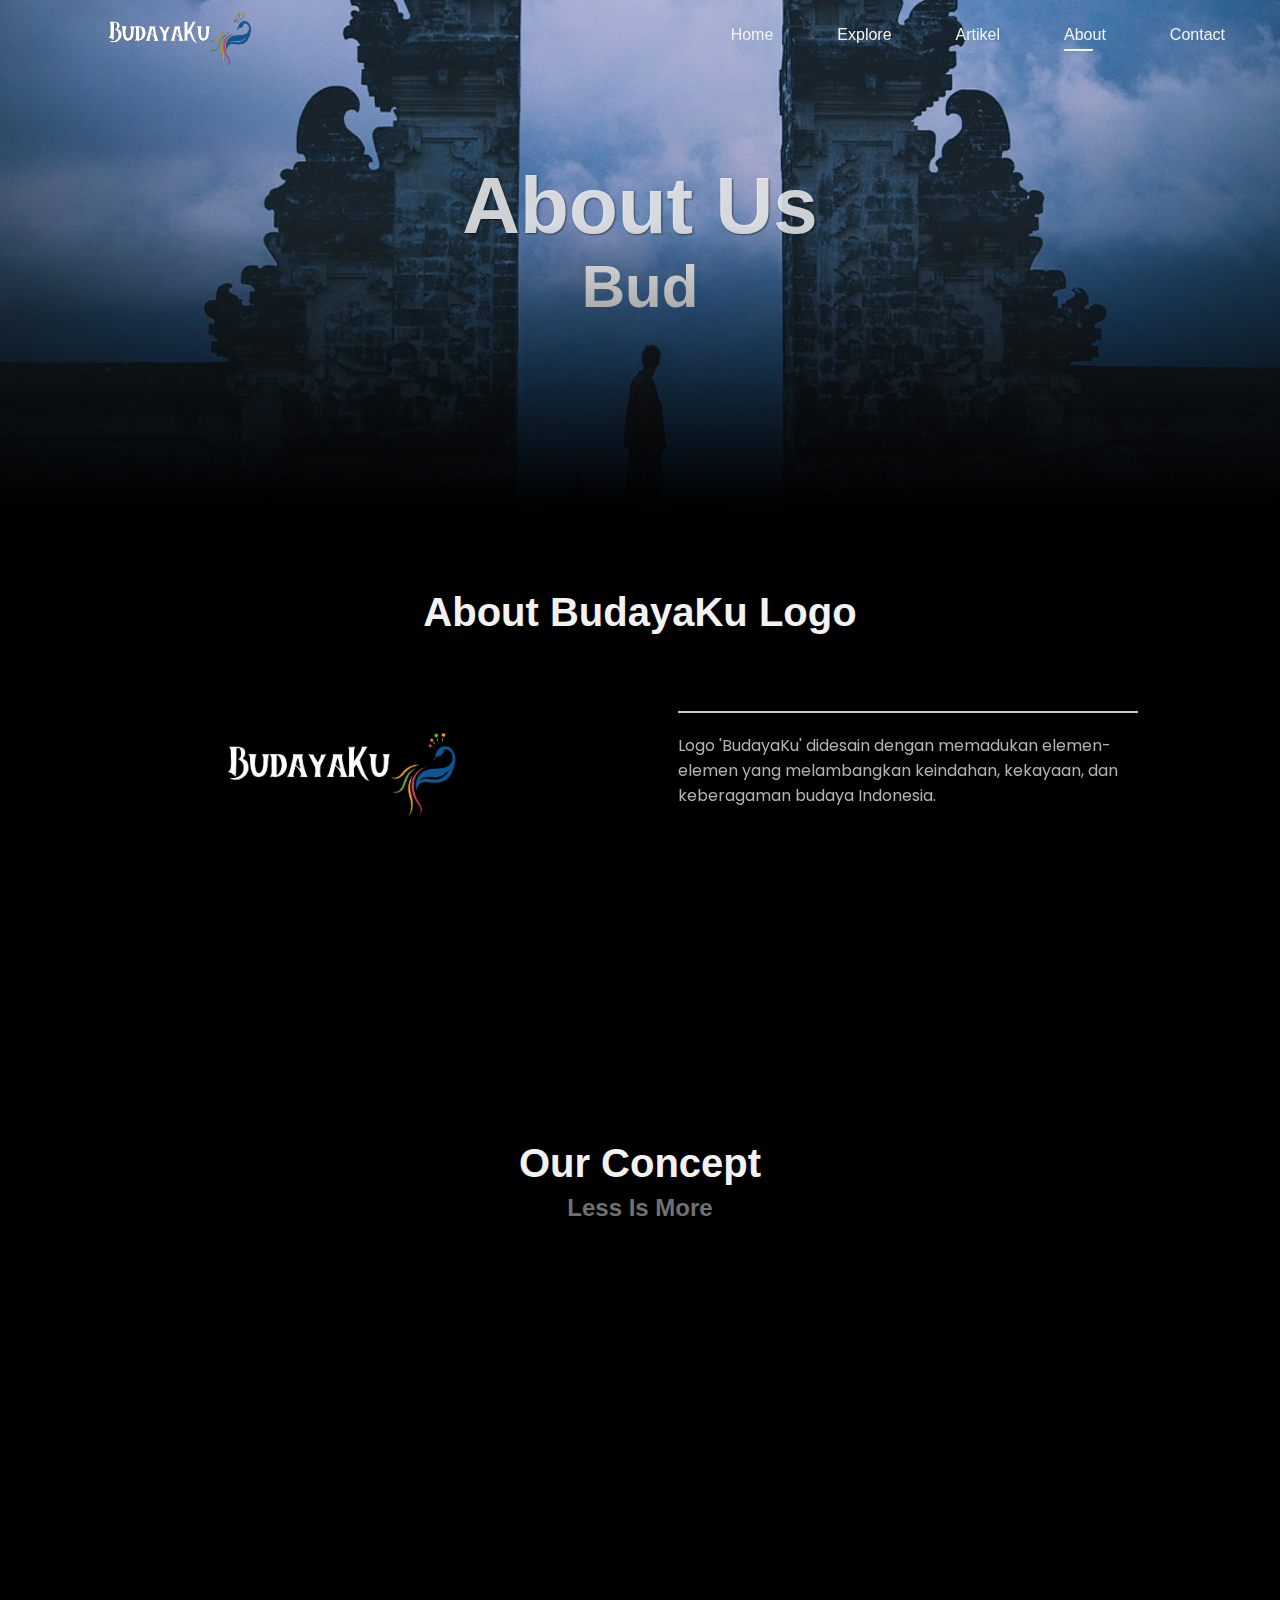
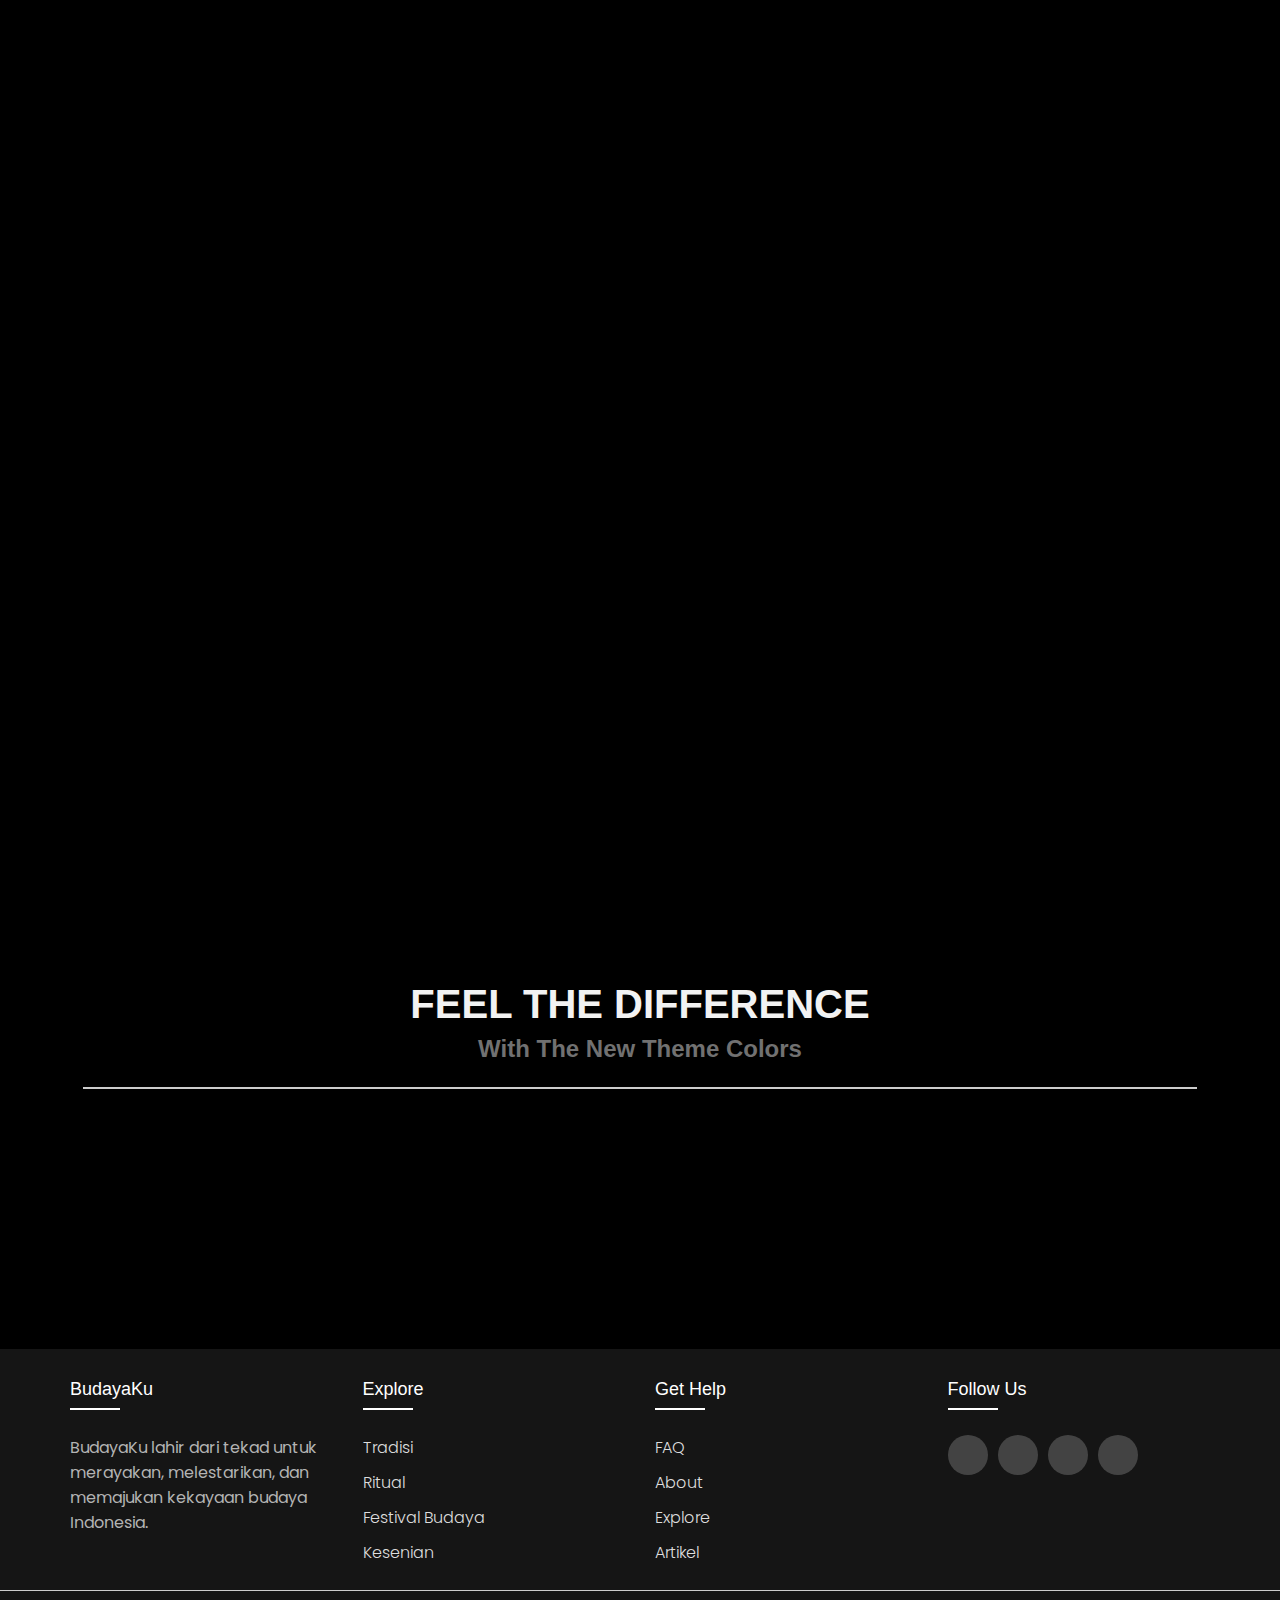
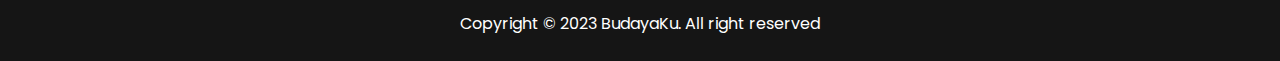
==== about.html @ 0c54a9c9 "push project" ====
<!DOCTYPE html>
<html lang="en" id="home">
  <head>
    <meta charset="utf-8">
    <meta http-equiv="X-UA-Compatible" content="IE=edge">
    <meta name="viewport" content="width=device-width, initial-scale=1">
    <title>About Us</title>

    <link rel="shortcut icon" href="assets/img/logo.png" type="image/x-icon">
    <link rel="stylesheet" href="https://unpkg.com/aos@next/dist/aos.css" />
    <link href="https://cdn.jsdelivr.net/npm/remixicon@3.2.0/fonts/remixicon.css" rel="stylesheet">
    <link rel="stylesheet" href="assets/css/styles.css">
    

  </head>
  <style>

  </style>
  <body>

    <header class="header" id="header">
        <nav class="nav container">
           <a href="#" class="nav_logo">
              <img src="assets/img/logo-2.png" alt="" width="50%">
           </a>
           <div class="nav_menu" id="nav-menu">
              <ul class="nav_list">
                 <li class="nav_item">
                    <a href="index.html" class="nav_link">Home</a>
                 </li>
                 <li class="nav_item">
                    <a href="#explore" class="nav_link">Explore</a>
                 </li>
                 <li class="nav_item">
                    <a href="#artikel" class="nav_link">Artikel</a>
                 </li>
                 <li class="nav_item">
                    <a href="about.html" class="nav_link active-link">About</a>
                 </li>
                 <li class="nav_item">
                    <a href="#" class="nav_link">Contact</a>
                 </li>
              </ul>
              <!-- Close Button -->
              <div class="nav_close" id="nav-close">
                 <i class="ri-close-line"></i>
              </div>
           </div>
           <!-- Toggle button -->
              <div class="nav_toggle" id="nav-toggle">
                 <i class="ri-menu-fill"></i>
              </div>
            </nav>
        </header>
    
        <div class="jumbotron text-center">
            <div class="title_about">
                <h1>About Us</h1>
                <h2 id="typed-text"></h2>
            </div>
            <div class="jumbo_shadow"></div>
        </div>

        <section class="about section" id="explore">
           <h2 class="section_title mb-10">About BudayaKu Logo</h2>
            <div class="about_container container grid">
               <div class="about_data" data-aos="fade-up" data-aos-duration="1000">
                  <div class="join_image">
                     <img src="assets/img/logo-2.png" alt="" class="join_img">
                  </div>
               </div>
               <div class="about_data" data-aos="fade-up" data-aos-duration="1000">
                  <!-- <h4 class="merak_title">Pesan</h4> -->
                  <hr class="horizontal-about">
                  <p class="about_description">
                     Logo 'BudayaKu' didesain dengan memadukan elemen-elemen yang melambangkan 
                     keindahan, kekayaan, dan keberagaman budaya Indonesia.
                  </p>
               </div>
               
            </div>
            <div class="about_container container grid">
               <article class="popular_card" data-aos="fade-up" data-aos-duration="1000">
                  <div class="about_data">
                     <h4 class="merak_title">Warna Merak</h4>
                     <hr class="horizontal-about">
                     <p class="about_description">
                        Orange berarti semangat dan keberanian. <br>
                        Hijau berarti keberlanjutan dan kehidupan. <br>
                        Kuning berarti keceriaan dan kehangatan. <br>
                        Merah berarti kekuatan dan semangat. <br>
                        Biru berarti kedamaian dan stabilitas.
                     </p>
                  </div>
              </article>
               <div class="about_data ad" data-aos="fade-up" data-aos-duration="1000">
                  <h4 class="merak_title">Merak</h4>
                  <hr class="horizontal-about">
                  <p class="about_description">
                    Merak adalah kekayaan dan kemewahan. 
                    Memilih merak sebagai logo "BudayaKu", menyampaikan pesan bahwa budaya Indonesia 
                    adalah sebuah harta yang bernilai tinggi. Seperti merak, 
                    memiliki keindahan yang begitu berharga dan patut dijaga.
                  </p>
               </div>
            </div>
         </section>

               <section class="about section about_logo" id="explore">
                  <h2 class="section_title">Our Concept</h2>
                  <h4 class="theme_title" style="margin-top: -1rem;">Less Is More</h4>
                  <div class="about_container container grid">
                    <div class="concept-image" data-aos="fade-up" data-aos-duration="1000">
                        <h2 class="section_title">Modern</h2>
                        <hr class="horizontal-about">
                        <img src="assets/img/index-1.png" alt="" class="concept_img">
                        <div class="join_shadow"></div>
                     </div>
                    <div class="concept-image" data-aos="fade-up" data-aos-duration="1000">
                        <h2 class="section_title">Minimalist</h2>
                        <hr class="horizontal-about">
                        <img src="assets/img/index-2.png" alt="" class="concept_img">
                        <div class="join_shadow"></div>
                     </div>
                   </div>
                </section>

                <div class="jumbotron text-center jumbotron-2">
                  <div class="about_shadow"></div>
                </div>

            <section class="about about_color section" id="explore">
               <h2 class="section_title">FEEL THE DIFFERENCE</h2>
               <h4 class="theme_title" style="margin-top: -1rem;">With The New Theme Colors</h4>
               <hr class="horizontal-line" style="margin-bottom: 4rem;">
               <div class="about_container container grid" style="margin-top: -4rem;">
                  <div class="popular_container container grid color_card">
                     <div class="card FFF" data-aos="fade-up" data-aos-duration="1000">
                        <div class="card-content">
                          <h2 style="color: black;">#FFF</h2>
                        </div>
                      </div>
                      <div class="card black" data-aos="fade-up" data-aos-duration="1000">
                        <div class="card-content">
                          <h2>#000</h2>
                        </div>
                      </div>
                      <div class="card greyy" data-aos="fade-up" data-aos-duration="1000">
                        <div class="card-content">
                          <h2>#151515</h2>
                        </div>
                      </div>
                     </div>
                  </div>
               </section>

         <footer class="footer">
            <div class="container row">
               <div class="footer-col">
                  <h4>BudayaKu</h4>
                  <ul>
                     <p>BudayaKu lahir dari tekad untuk merayakan, melestarikan, dan memajukan kekayaan budaya Indonesia.</p>
                  </ul>
               </div>
               <div class="footer-col">
                  <h4>Explore</h4>
                  <ul>
                     <li><a href="#">Tradisi</a></li>
                     <li><a href="#">Ritual</a></li>
                     <li><a href="#">Festival Budaya</a></li>
                     <li><a href="#">Kesenian</a></li>
                  </ul>
               </div>
               <div class="footer-col">
                  <h4>get help</h4>
                  <ul>
                     <li><a href="#">FAQ</a></li>
                     <li><a href="about.html">About</a></li>
                     <li><a href="#">Explore</a></li>
                     <li><a href="#">Artikel</a></li>
                  </ul>
               </div>
               <div class="footer-col">
                  <h4>follow us</h4>
                  <div class="social-links">
                     <a href="#"><i class="ri-facebook-line"></i>
                     <a href="#"><i class="ri-instagram-line"></i>
                     <a href="#"><i class="ri-twitter-line"></i>
                     <a href="#"><i class="ri-youtube-line"></i>
                  </div>
               </div>
            </div>
            <div class="footer-bottom">
               <div class="container">
                  <div class="center" style="color: white;">
                     Copyright &copy; 2023 BudayaKu. All right reserved
                  </div>
               </div>
            </div>
         </footer>

      <script src="assets/js/scrollreveal.min.js"></script>
      <script src="https://unpkg.com/aos@next/dist/aos.js"></script>
      <script src="assets/js/main.js"></script>
      <script src="js/script.js"></script>
      <script>
         AOS.init();
       </script>
      <script>
         const texts = ["BudayaKu", "INDONESIA"];
         let textIndex = 0;
         let charIndex = 0;
         const speed = 300; 

         function typeWriter() {
            if (charIndex < texts[textIndex].length) {
               document.getElementById("typed-text").innerHTML += texts[textIndex].charAt(charIndex);
               charIndex++;
               setTimeout(typeWriter, speed);
            } else {
               setTimeout(eraseText, 1000);
            }
         }

         function eraseText() {
            if (charIndex > 0) {
               let currentText = texts[textIndex].substring(0, charIndex - 1);
               document.getElementById("typed-text").innerHTML = currentText;
               charIndex--;
               setTimeout(eraseText, speed / 2);
            } else {
               textIndex = (textIndex + 1) % texts.length;
               setTimeout(typeWriter, speed);
            }
         }
         window.onload = function () {
         typeWriter();
         };
   </script>
  </body>
</html>
---- assets/css/styles.css ----
/*=============== GOOGLE FONTS ===============*/
/* @import url("https://fonts.googleapis.com/css2?family=Montserrat:wght@500;600&family=Poppins:wght@400;500&display=swap"); */

  @import url('https://fonts.googleapis.com/css2?family=Fredoka:wght@300;400;500;600;700&family=Poppins:ital,wght@0,100;0,200;0,300;0,400;0,500;0,600;0,700;0,800;0,900;1,100;1,200;1,300;1,400;1,500;1,600;1,700;1,800;1,900&display=swap');


/*=============== VARIABLES CSS ===============*/
:root {
  /* --header-height: 2.6rem; */

  --title-color: hsl(0, 0%, 95%);
  --text-color: hsl(0, 0%, 70%);
  --text-color-light: hsl(0, 0%, 60%);
  --body-color: hsl(0, 0%, 0%);
  --container-color: hsl(0, 0%, 8%);

  --body-font: "Poppins", sans-serif;
  --second-font: "Montserrat", sans-serif;
  --biggest-font-size: 2.75rem;
  --h1-font-size: 1.5rem;
  --h2-font-size: 1.25rem;
  --h3-font-size: 1rem;
  --normal-font-size: .938rem;
  --small-font-size: .813rem;
  --smalli-font-size: .613rem;
  --smaller-font-size: .75rem;
  --font-regular: 400;
  --font-medium: 500;
  --font-semi-bold: 600;
  --z-tooltip: 10;
  --z-fixed: 100;
}

.pt-10 {
  margin-bottom: 5%;
}

.mb-10 {
  padding-bottom: 1rem;
}

@media screen and (min-width: 1152px) {
  :root {
    --biggest-font-size: 5.5rem;
    --h1-font-size: 2.5rem;
    --h2-font-size: 1.5rem;
    --h3-font-size: 1.25rem;
    --normal-font-size: 1rem;
    --smalli-font-size: .675rem;
    --smaller-font-size: .813rem;
  }
}

* {
  box-sizing: border-box;
  padding: 0;
  margin: 0;
}

html {
  scroll-behavior: smooth;
}

body,
button,
input {
  font-family: var(--body-font);
  font-size: var(--normal-font-size);
  color: var(--text-color);
}

body {
  background-color: var(--body-color);
}

button,
input {
  outline: none;
  border: none;
}

h1, h2, h3, h4 {
  color: var(--title-color);
  font-family: var(--second-font);
  font-weight: var(--font-semi-bold);
}

ul {
  list-style: none;
}

a {
  text-decoration: none;
}

img {
  display: block;
  max-width: 100%;
  height: auto;
}

/*=============== REUSABLE CSS CLASSES ===============*/
.container {
  max-width: 1120px;
  margin-inline: 1.5rem;
}

.grid {
  display: grid;
  gap: 1.5rem;
}

.section {
  padding-block: 5rem 1rem;
}

.section_title {
  text-align: center;
  font-size: var(--h1-font-size);
  margin-bottom: 1.5rem;
}

.img_title {
  text-align: center;
  margin-top: 5rem;
  margin-bottom: -5rem;
  font-size: 25px;
}

.theme_title {
  text-align: center;
  font-size: var(--h2-font-size);
  color: #717171;
  margin-bottom: 1.5rem;
}

.merak_title {
  font-size: var(--h2-font-size);
  color: #FFF;
}

.title_about {
  margin-top: 10rem;
  text-align: center;
  font-size: var(--h1-font-size);
  margin-bottom: 1.5rem;
}

.explore_description {
  margin-top: -2%;
}

.main {
  overflow: hidden; /* For animation ScrollReveal */
}

/*=============== HEADER & NAV ===============*/
.header {
  position: fixed;
  width: 100%;
  background-color: transparent;
  top: 0;
  left: 0;
  z-index: var(--z-fixed);
}

.nav {
  height: var(--header-height);
  display: flex;
  justify-content: space-between;
  align-items: center;
}

.nav_logo {
  margin-top: .5rem;
  color: var(--title-color);
  font-family: var(--second-font);
  font-weight: var(--font-semi-bold);
}

.nav_toggle, 
.nav__close {
  display: flex;
  font-size: 1.25rem;
  color: var(--title-color);
  cursor: pointer;
}

@media screen and (max-width: 1023px) {
  .nav_menu {
    position: fixed;
    top: -100%;
    left: 0;
    background-color: hsla(0, 0%, 0%, .3);
    width: 100%;
    padding-block: 4rem;
    backdrop-filter: blur(24px);
    --webkit-backdrop-filter: blur(24px);
    transition: top .4s;
  }
  .about {
    padding-bottom: 7rem;
  }
  .explore_image img {
    width: 500px;
  }
  .about_image {
    display: none;
  }
  .nav_toggle {
    padding-right: 2rem;
  }
  .join_image img {
    margin-left: 3rem;
  }
  .FFF {
    margin-top: 2rem;
    margin-left: -2rem;
  }
  .black {
    margin-left: -2rem;
  }
  .greyy {
    margin-left: -2rem;
    margin-bottom: -5rem;
  }
  .color_th {
    padding-left: -2rem;
  }
  .horizontal-about {
    display: none;
  }
  .ad {
    margin-top: -2.5rem;
  }
  .about_logo {
    margin-top: -10rem;
  }
  .jumbotron {
    height: -400px;
    margin-top: -7rem;
    background-position: 0 -150px;
  }
  .candi {
    margin-top: -4rem;
  } 
  .p {
    margin-top: 2rem;
  }
  .thumbna {
    margin-left: -2rem;
  }
  .dott {
    margin-right: 3rem;
  }
  .blg_right_column {
    display: none;
  }
}

.nav_list {
  text-align: center;
  display: flex;
  flex-direction: column;
  row-gap: 2.5rem;
}

.nav_link {
  position: relative;
  color: var(--title-color);
  font-family: var(--second-font);
  font-weight: var(--font-medium);
}

.nav_link:after {
  content: '';
  width: 0;
  height: 2px;
  background-color: var(--title-color);
  position: absolute;
  left: 0;
  bottom: -.5rem;
  transition: width .3s;
}

.nav_link:hover::after {
  width: 70%;
}

.nav_close {
  cursor: pointer;
  position: absolute;
  top: 1rem;
  right: 1.5rem;
}

/* Show menu */
.show-menu {
  top: 0;
}

/* Add blur to header */
.blur-header::after {
  content: '';
  position: absolute;
  width: 1000%;
  height: 100%;
  background-color: hsla(0, 0%, 0%, .3);
  backdrop-filter: blur(24px);
  --webkit-backdrop-filter: blur(24px);
  top: 0;
  left: 0;
  z-index: -1;
}

/* Active link */
.active-link::after {
  width: 70%;
}

/*=============== HOME ===============*/
.home {
  position: relative;
}

.home_bg {
  position: absolute;
  top: 0;
  left: 0;
  width: 100%;
  height: 750px;
  object-fit: cover;
  object-position: center;
}

.home_shadow {
  position: absolute;
  top: 0;
  left: 0;
  width: 100%;
  height: 800px;
  background: linear-gradient(180deg, hsla(0, 0%, 0%, 0) 58%, hsl(0, 0%, 0%) 73%);
}

.home_container {
  position: relative;
  padding-top: 3rem; 
  row-gap: 3rem;
}

.home_data {
  text-align: center;
}

.home_subtitle {
  font-size: var(--h2-font-size);
  margin-top: 5rem;
  margin-bottom: -10rem;
}

.home_title {
  height: 70px;
  font-size: var(--biggest-font-size);
  margin-top: 10rem;
}

.home_description {
  margin-bottom: 2rem;
  color: var(--title-color);
}

.home_cards {
  /* padding-top: -7%; */
  grid-template-columns: 240px;
  justify-content: center;
}

.detail_cards {
  padding-top: -10%;
  grid-template-columns: 240px;
  justify-content: center;
}

.home_card {
  border-radius: 7%;
  position: relative;
  overflow: hidden;
}

.detail_card {
  height: 85%;
  border-radius: 10%;
  position: relative;
  overflow: hidden;
}

.home_card-img {
  transition: transform .4s;
}

.detail_card-img {
  transition: transform .4s;
}

/* .home_card-shadow {
  position: absolute;
  width: 100%;
  height: 100%;
  top: 0;
  left: 0;
  background: linear-gradient(180deg, 
            hsla(0, 0%, 0%, 0) 50% 
            hsl(0, 0%, 0%) 125%);
} */

.home_card-title {
  position: absolute;
  left: 1rem;
  bottom: 1rem;
  font-size: var(--h3-font-size);
  z-index: 1;
}

.home_card:hover .home_card-img {
  transform: scale(1.2);
}

.detail_card:hover .detail_card-img {
  transform: scale(1.2);
}

/*=============== BUTTON ===============*/
.button {
  background-color: hsla(0, 0%, 100%, -2);
  padding: 1.25rem 1.5rem;
  color: var(--title-color);
  display: inline-flex;
  align-items: center;
  column-gap: .5rem;
  font-family: var(--second-font);
  font-weight: var(--font-semi-bold);
  backdrop-filter: blur(24px);
  -webkit-backdrop-filter: blur(24px);
}

.pesona {
  background-color: var(--container-color);
  padding: 1.25rem 1.5rem;
  /* background-color: hsla(0, 0%, 100%, -2); */
  /* color: var(--title-color); */
  display: inline-flex;
  align-items: center;
  column-gap: .5rem;
  font-family: var(--second-font);
  font-weight: var(--font-semi-bold);
  backdrop-filter: blur(24px);
  -webkit-backdrop-filter: blur(24px);
}

.read_more {
  /* background-color: var(--container-color); */
  margin-left: 60rem;
  /* padding: 1.25rem 1rem; */
  margin-bottom: -7%;
  /* background-color: hsla(0, 0%, 100%, -2); */
  /* color: var(--title-color); */
  /* display: inline-flex; */
  /* align-items: center; */
  /* column-gap: .5rem; */
  font-family: var(--second-font);
  font-weight: var(--font-semi-bold);
  backdrop-filter: blur(24px);
  -webkit-backdrop-filter: blur(24px);
}

.button i {
  font-size: 1.25rem;
  transition: transform .4s;
  font-weight: initial;
}

.button:hover i {
  transform: translateX(.25rem);
}

/*=============== ABOUT ===============*/
.about {
  margin-bottom: -8%;
}
.about_container {
  row-gap: 3rem;
}

.about_data {
  padding-top: -10rem;
  text-align: center;
}

.about_description {
  margin-bottom: 2rem;
}

.about_image {
  position: relative;
  justify-self: center;
}

.about_img {
  width: 300px;
  transition: transform .4s;
}

.jumbo_shadow {
  position: absolute;
  top: 0;
  left: 0;
  width: 100%;
  height: 800px;
  background: linear-gradient(180deg, hsla(0, 0%, 0%, 0) 28%, hsl(0, 0%, 0%) 64%);
}

.about_image:hover .about_img {
  transform: scale(1.2);
}

.about_img-1:hover {
  transform: scale(1.1);
}  
.about_img-1 {
  transition: transform 0.3s ease-in-out; 
}
.about_img-2:hover {
  transform: scale(1.1);
}  
.about_img-2 {
  transition: transform 0.3s ease-in-out; 
}
.about_img-3:hover {
  transform: scale(1.1);
}  
.about_img-3 {
  transition: transform 0.3s ease-in-out; 
}

.about_logo {
  margin-bottom: 3rem;
}

.about_color {
  margin-bottom: 3rem;
}


/*=============== POPULAR ===============*/
.popular_container {
  /* padding-top: -8%; */
  grid-template-columns: 240px;
  justify-content: center;
  row-gap: 2.5rem;
}


.popular_image {
  border-radius: 0 15% 0 15%;
  position: relative;
  overflow: hidden;
  margin-bottom: 1rem;
}

.img_image {
  border-radius: 10%;
  position: relative;
  overflow: hidden;
  margin-bottom: 1rem;
}

.popular_img {
  transition: transform .4s;
}

.popular_shadow {
  position: absolute;
  top: 0;
  left: 0;
  width: 100%;
  height: 100%;
  background: linear-gradient(180deg, 
            hsla(0, 0%, 0%, 0) 50%,
            hsl(0, 0%, 0%) 125%);
}

.popular_location {
  display: inline-flex;
  align-items: center;
  column-gap: .25rem;
  font-size: var(--smalli-font-size);
  font-family: var(--second-font);
  font-weight: 500;
}

.popular_location i {
  font-size: 1rem;
}

.popular_image:hover .popular_img {
  transform: scale(1.2);
}

/*=============== EXPLORE ===============*/
.explore {
  position: relative;
}

.explore_image {
  position: absolute;
  overflow: hidden;
}

.explore_img {
  width: 100%;
  height: 333px;
  object-fit: cover;
  object-position: center;
}

.explore_shadow {
  position: absolute;
  top: 0;
  left: 0;
  width: 100%;
  height: 100%;
  background: linear-gradient(180deg,
              hsl(0, 0%, 0%) 5%,
              hsla(0, 0%, 0%, 0) 40%,
              hsla(0, 0%, 0%, 0) 60%,
              hsl(0, 0%, 0%) 92%);
}

.about_shadow {
  position: absolute;
  top: 0;
  left: 0;
  width: 100%;
  height: 100%;
  background: linear-gradient(180deg,
              hsl(0, 0%, 0%) 2%,
              hsla(0, 0%, 0%, 0) 40%,
              hsla(0, 0%, 0%, 0) 60%,
              hsl(0, 0%, 0%) 92%);
}

.explore_content {
  position: relative;
  padding-top: 16rem;
  text-align: center;
  row-gap: 2.5rem;
}

.explore_user {
  display: inline-flex;
  align-items: center;
  justify-content: center;
  column-gap: .5rem;
}

.explore_perfil {
  width: 30px;
  border-radius: 50%;
}

.explore_name {
  font-size: var(--small-font-size);
  color: var(--title-color);
}

@media screen and (min-width: 768px) {
  .nav_toggle {
    display: none;
  }
}


/*=============== JOIN ===============*/
.join_container {
  row-gap: 3rem;
  padding-bottom: 2.5rem;
}

.join_data {
  text-align: center;
}

.join_description {
  margin-bottom: 2rem;
}

.join_button {
  cursor: pointer;
}

.join_image {
  border-radius: 0 15% 0 15%;
  position: relative;
  justify-self: center;
  overflow: hidden;
}

.join_img {
  width: 80%;
  transition: transform .6s;
}

.join_shadow {
  position: absolute;
  top: 0;
  left: 0;
  width: 100%;
  height: 100%;
  background: linear-gradient(180deg,
              hsla(0, 0%, 0%, 0) 50%,
              hsl(0, 0%, 0%) 125%);
}

.join_image:hover .join_img {
  transform: scale(1.2);
}

.shared_link {
  display: flex;
  margin-bottom: -8%;
}

.artikel_description {
  margin-left: 1rem;
  margin-right: 1rem;
  color: var(--title-color);
}

.artikel_subtitle-chill {
  display: flex;
  align-items: center;
  justify-content: space-between;
  margin-left: 5.5rem;
  margin-bottom: -1rem;
  margin-top: 1rem;
}

.social_media {
  display: flex;
}

.social_media {
  column-gap: 1.5rem;
  margin-left: 1rem;
}

.social_media-link {
  color: var(--text-color);
  font-size: 1.25rem;
  transition: color .4s, transform .4s;
}

.social_media-link:hover {
  color: var(--title-color);
  transform: translateY(-.25rem);
}

.share_popup {
  color: var(--text-color);
}

.slideshow-container {
  max-width: 1000px;
  position: relative;
  margin: auto;
}

.prev, .next {
  cursor: pointer;
  position: absolute;
  top: 50%;
  width: auto;
  padding: 16px;
  margin-top: -22px;
  color: white;
  font-weight: bold;
  font-size: 18px;
  transition: 0.6s ease;
  border-radius: 0 3px 3px 0;
  user-select: none;
}

.next {
  right: 0;
  border-radius: 3px 0 0 3px;
}

.prev:hover, .next:hover {
  background-color: rgba(0,0,0,0.8);
}

.numbertext {
  color: #FFF;
  font-size: 20px bold;
  padding: 18px 12px;
  position: absolute;
  top: 0;
}

.dot {
  cursor: pointer;
  height: 9px;
  width: 9px;
  margin: 0 2px;
  background-color: #fff;
  border-radius: 50%;
  display: inline-block;
  transition: background-color 0.6s ease;
}

.active, .dot:hover {
  background-color: #717171;
}

.fade {
  animation-name: fade;
  animation-duration: 1.5s;
}

.tagline {
  justify-content: flex-end;
}

.horizontal-line {
  border: 1px solid #ccc; 
  width: 87%; 
  margin: 20px auto;
}

.horizontal-about {
  border: 1px solid #ccc; 
  width: auto; 
  margin: 20px auto;
}

.artikel_title {
  font-size: 3.5rem;
  margin-bottom: .5rem;
}
.artikel_subtitle {
  margin-top: -3rem;
}

.blg_left_column {
  float: left;
  margin-left: 5%;
  width: 61%;
}

.blg_right_column {
  float: left;
  width: 25%;
  padding-left: 5px;
}

.blg_card {
  padding: 10px;
}

@media screen and (max-width: 800px) {
  .blg_left_column,
  .blg_right_column {
    width: 100%;
    padding: 0;
  }
}

@keyframes fade {
  from {opacity: .4} 
  to {opacity: 1}
}

@media only screen and (max-width: 300px) {
  .prev, .next,.text {font-size: 11px}
}

#slider-container {
  height: 250px;
  /* width: 85vw;
  max-width: 1400px; */
  /* background: #54d5e4; */
  /* box-shadow: 5px 5px 8px gray inset; */
  position: relative;
  overflow: hidden;
  padding: 60px;
}

#slider-container .btn {
  cursor: pointer;
  position: absolute;
  top: calc(55% - 30px);
  height: 30px;
  width: 30px;
  border-left: 8px solid white;
  border-top: 8px solid white;
  z-index: 1;
}

#slider-container .btn:first-of-type {
  transform: rotate(-45deg);
  left: 10px
}

#slider-container .btn:last-of-type {
  transform: rotate(135deg);
  right: 10px;
}

#slider-container #slider {
  display: flex;
  width: 1000%;
  height: 100%; 
  transition: all .5s;
}

#slider-container #slider .slide {
  height: 80%;
  margin: auto 15px;
  display: grid;
  place-items: center;
}

@media only screen and (min-width: 1100px) {
  #slider-container #slider .slide {
    width: calc(2.5% - 20px);
  }
}

@media only screen and (max-width: 1100px) {
  #slider-container #slider .slide {
    width: calc(3.3333333% - 20px);
  }
}

@media only screen and (max-width: 900px) {
  #slider-container #slider .slide {
    width: calc(5% - 20px);
  }
}

@media only screen and (max-width: 550px) {
  #slider-container #slider .slide {
    width: calc(10% - 20px);
  }
}

.FFF {
  width: 300px;
  height: 100px;
  background-color: #FFF;
  border-radius: 10px;
  overflow: hidden;
  position: relative;
  cursor: pointer;
  transition: box-shadow 0.3s ease; 
  display: flex;
  align-items: center;
  justify-content: center;
  box-shadow: 0 0 5px rgba(255, 255, 255, 0.8);
}

.black {
  width: 300px;
  height: 100px;
  background-color: #000;
  border-radius: 10px;
  overflow: hidden;
  position: relative;
  cursor: pointer;
  display: flex;
  align-items: center;
  justify-content: center;
  box-shadow: 0 0 5px rgba(255, 255, 255, 0.8);
  transition: box-shadow 0.5s ease;
}

.greyy {
  width: 300px;
  height: 100px;
  background-color: #151515;
  border-radius: 10px;
  overflow: hidden;
  position: relative;
  cursor: pointer;
  transition: box-shadow 0.3s ease;
  display: flex;
  align-items: center;
  justify-content: center;
  box-shadow: 0 0 5px rgba(255, 255, 255, 0.8);
}

.FFF:hover {
  box-shadow: 0 0 0 rgba(255, 255, 255, 0.8);
}

.black:hover {
  box-shadow: 0 0 0 rgba(255, 255, 255, 0.8);
  transition: box-shadow 1.5s ease;
}

.greyy:hover {
  box-shadow: 0 0 0 rgba(255, 255, 255, 0.8);
}

.card-content {
  text-align: center;
}

/*=============== FOOTER ===============*/
.footer {
	background-color: #151515;
	padding: 30px 0;
}

.container {
	max-width: 1170px;
	margin: auto;
}

.row {
	display: flex;
	flex-wrap: wrap;
}

ul {
	list-style: none;
}

.footer-col {
	width: 25%;
	padding: 0 15px;
}

.footer-col h4 {
	font-size: 18px;
	color: #FFF;
	text-transform: capitalize;
	margin-bottom: 35px;
	font-weight: 500;
	position: relative;
}

.footer-col h4::before {
	content: "";
	position: absolute;
	left: 0;
	bottom: -10px;
	background-color: #FFF;
	width: 50px;
	height: 2px;
}

.footer-col ul li:not(:last-child) {
	margin-bottom: 10px;
}

.footer-col ul li a {
	color: #DDD;
	display: block;
	font-size: 1rem;
	font-weight: 300;
	text-transform: capitalize;
	text-decoration: none;
	transition: all 0.3s ease;
}

.footer-col ul li a:hover {
	color: #FFF;
	padding-left: 7px;
}

.footer-col .social-links a {
	color: #FFF;
	background-color: rgba(255, 255, 255, 0.2);
	display: inline-block;
	height: 40px;
	width: 40px;
	border-radius: 50%;
	text-align: center;
	margin: 0 10px 10px 0;
	line-height: 40px;
	transition: all 0.5s ease;
}

.footer-col .social-links a:hover {
	color: #151515;
	background-color: #FFF;
}

.footer-bottom {
  padding: 20px 0;
  margin-top: 2%;
}


.footer-bottom .container {
  display: flex;
  justify-content: center;
  align-items: center;
}

.footer-bottom .center {
  text-align: center;
  width: 100%;
}

.footer-bottom {
  border-top: 1px solid #ccc;
  margin-top: 2%;
  margin-bottom: -2%;
}

@media (max-width: 768px) {
.footer-bottom .container {
  flex-direction: column;
  text-align: center;
}

.footer-bottom .center {
  margin-bottom: -10px; 
  }
}

@media(max-width: 767px) {
	.footer-col {
		width: 50%;
		margin-bottom: 30px;
	}
}

@media(max-width: 574px) {
	.footer-col {
		width: 100%;
	}
}

/*=============== SCROLL BAR ===============*/
::webkit-scrollbar {
  width: .6rem;
  border-radius: .5rem;
  background-color: hsl(0, 0%, 10%);
}

::webkit-scrollbar-thumb {
  border-radius: .5rem;
  background-color: hsl(0, 0%, 20%);
}

::webkit-scrollbar-thumb:hover {
  background-color: hsl(0, 0%, 30%);
}

/*=============== SCROLL UP ===============*/
.scrollup {
  position: fixed;
  right: 1rem;
  bottom: -50%;
  bottom: 3rem;
  background-color: hsla(0, 0%, 100%, .1);
  padding: 6px;
  display: inline-flex;
  color: var(--title-color);
  font-size: 1.25rem;
  backdrop-filter: blur(24px);
  -webkit-backdrop-filter: blur(24px);
  z-index: var(--z-tooltip);
  transition: bottom .4s, transform .4s;
}

.scrollup:hover {
  transform: translateY(-.25rem);
}

/* Show Scroll Up */
.show-scroll {
  bottom: 3rem;
}


/*=============== BREAKPOINTS ===============*/
/* For small devices */
@media screen and (max-width: 340px) {
  .container {
    margin-inline: 1rem;
  }
}

/* For medium devices */
@media screen and (min-width: 576px) {
  .home_container, 
  .about_container, 
  .explore_content, 
  .join_container {
      grid-template-columns: 380px;
      justify-content: center;
  }
  
}

@media screen and (min-width: 768px) {
  .home_cards {
    grid-template-columns: repeat(2, 240px);
  }

  .detail_cards {
    grid-template-columns: repeat(2, 240px);
  }

  .about_container, .join_container {
    grid-template-columns: repeat(3, 350px);
    align-items: center;
  }

  .about_data,
  .about_data .section_title,
  .join_data,
  .join_data .section_title {
    text-align: initial;
  }

  .popular_container {
    grid-template-columns: repeat(2, 240px);
  }

  .explore_img {
    width: 100vw;
  }

  .join_image {
    order: -1;
  }
}

@media screen and (min-width: 1023px) {
  .nav_close,
  .mav_toggle {
    display: none;
  }

  .nav_list {
    flex-direction: row;
    column-gap: 4rem;
  }

  .popular_container {
    grid-template-columns: repeat(3, 240px);
  }
}

@media screen and (min-width: 1152px) {
  .container {
    margin-inline: auto;
  }
  .nav {
    height: calc(var(--header-height) + 1.5rem);
  }
  .blur-header::after {
    backdrop-filter: blur(25px);
    -webkit-backdrop-filter: blur(25px);
  }
  .home_container {
    grid-template-columns: initial;
    justify-content: initial;
    row-gap: 4rem;
    padding-top: 6.5rem;
  }
  .home_shadow {
    height: 980px;
  }
  .home_data {
    margin-left: 1.5rem;
    text-align: initial;
    /* width: 480px; */
  }
  .home_subtitle {
    height: 50px;
    font-size: var(--h1-font-size);
  }
  .home_description {
    margin-bottom: 2.5rem;
  }
  .home_cards {
    grid-template-columns: repeat(4, 260px);
  }
  .detail_cards {
    grid-template-columns: repeat(5, 200px);
  }
  .home_card-title {
    left: 1.5rem;
    bottom: 1.5rem;
  }
  .button {
    column-gap: 1.5rem;
  }
  .about_container {
    grid-template-columns: 400px 460px;
    column-gap: 8.5rem;
    padding-block: 1rem;
  }
  .about_description {
    margin-bottom: 3rem;
  }
  .about_img {
    width: 460px;
  }
  .popular_container {
    grid-template-columns: repeat(3, 300px);
    column-gap: 3rem;
    padding-top: 4rem;
  }
  .popular_title {
    transition: all 0.3s;
    font-size: var(--h3-font-size);
  }
  .popular_location {
    font-size: var(--normal-font-size);
  }
  .explore_img {
    height: 600px;
  }
  .explore_content {
    padding-top: 28rem;
    grid-template-columns: 670px 1fr;
  }
  .explore_data,
  .explore_data .section_title {
    text-align: initial;
  }
  .explore_user {
    justify-content: flex-end;
    align-self: flex-end;
    margin-bottom: 1.25rem;
  }
  .join_container {
    grid-template-columns: 460px 340px;
    column-gap: 8.5rem;
    padding-block: 1rem 5rem;
  }
  .join_img {
    width: 460px;
  }
  .join_description {
    margin-bottom: 3rem;
  }
  .scrollup {
    right: 3rem;
  }
}

.popular_title:hover {
  color: #7c7c7c; 
  text-shadow: 2px 2px 4px rgba(0, 0, 0, 0.4);
}

/* ABOUT US */
.jumbotron {
  height: 510px;
  background-image: url(../img/bg-about-1.jpg);
	background-size: cover;
	background-attachment: fixed;
  background-position: 0 -780px;
	overflow: hidden;
	position: relative;
}

.jumbotron-2 {
  height: 550px;
  background-image: url(../img/bg-about-2.jpg);
  /* background-image: url(../img/test-bg.png); */
	background-size: cover;
	background-attachment: fixed;
	background-position: 0 -140px;
	overflow: hidden;
	position: relative;
}

.jumbotron img {
	width: 200px;
	border: 5px solid #ddd;
}

.jumbotron h1, .jumbotron p {
	color: rgba(255,255,255,.8);
	text-shadow: 1px 1px 2px rgba(0,0,0,0.5);
}
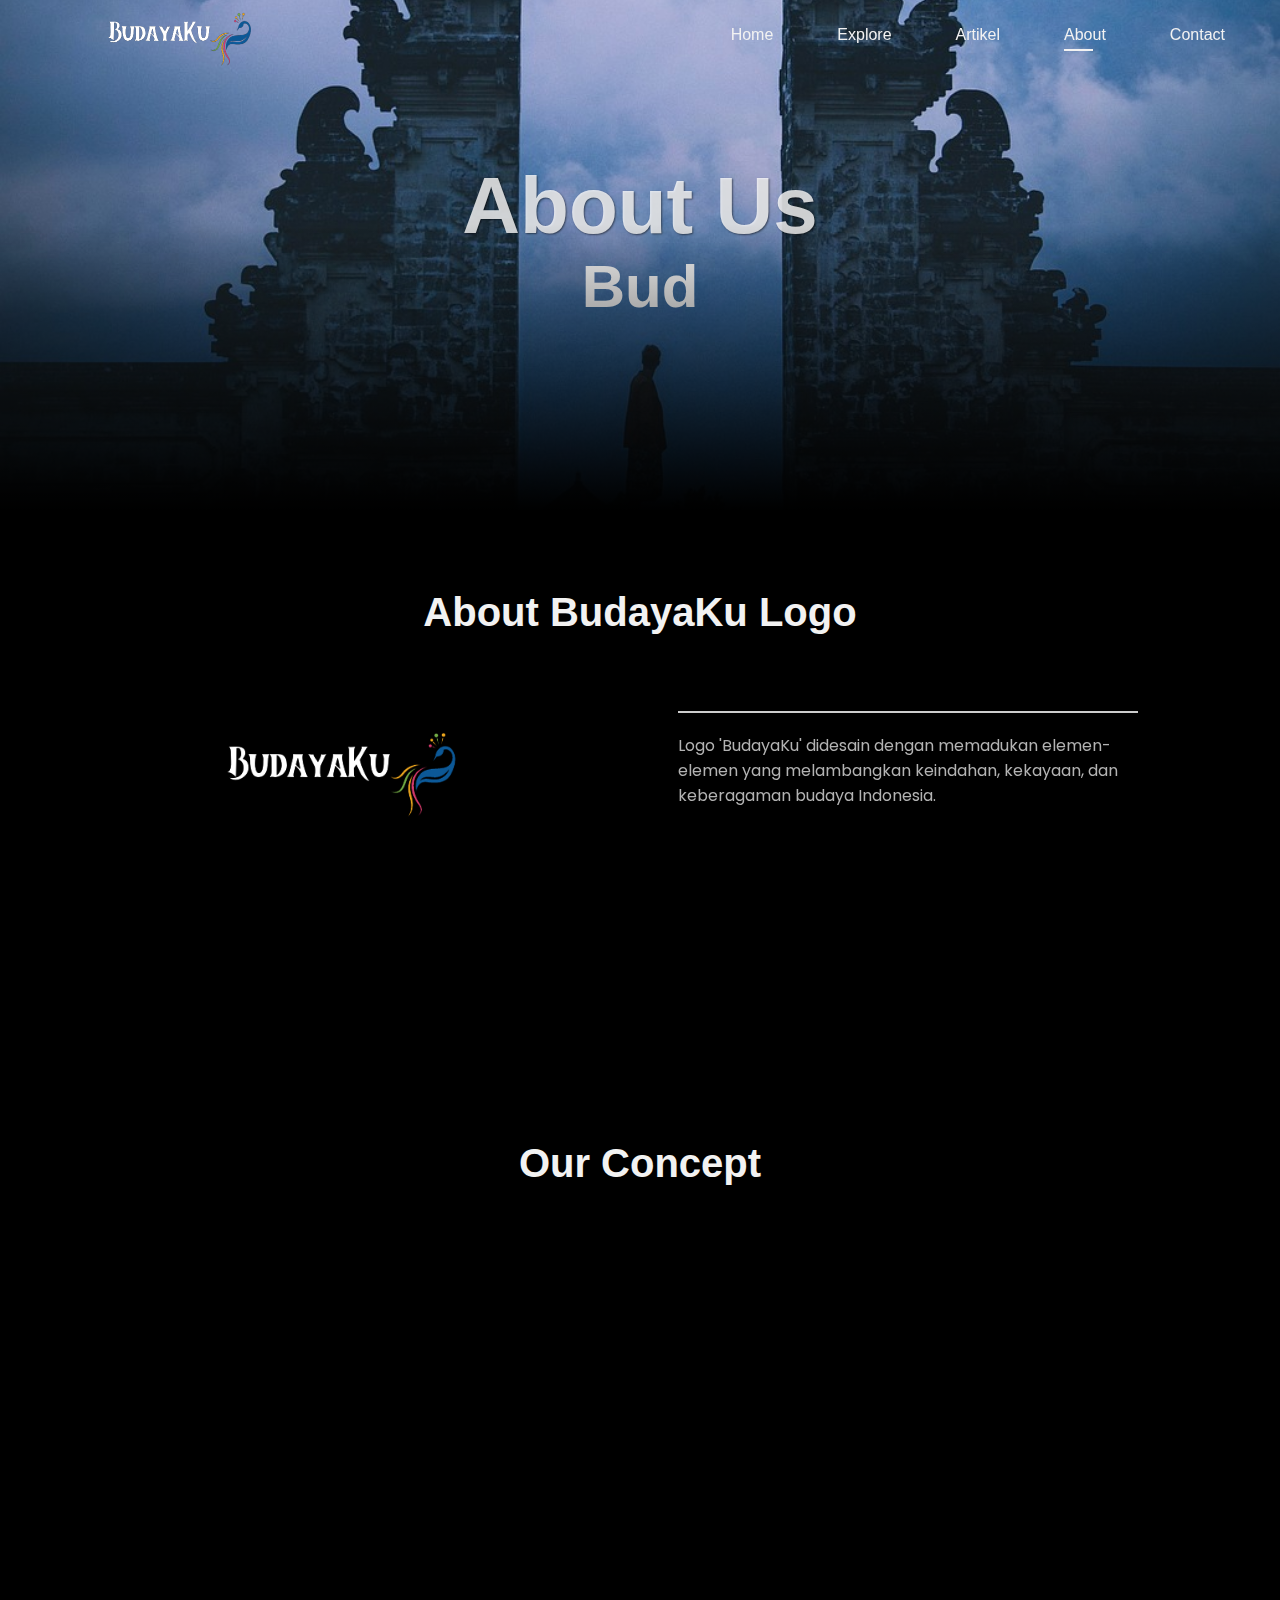
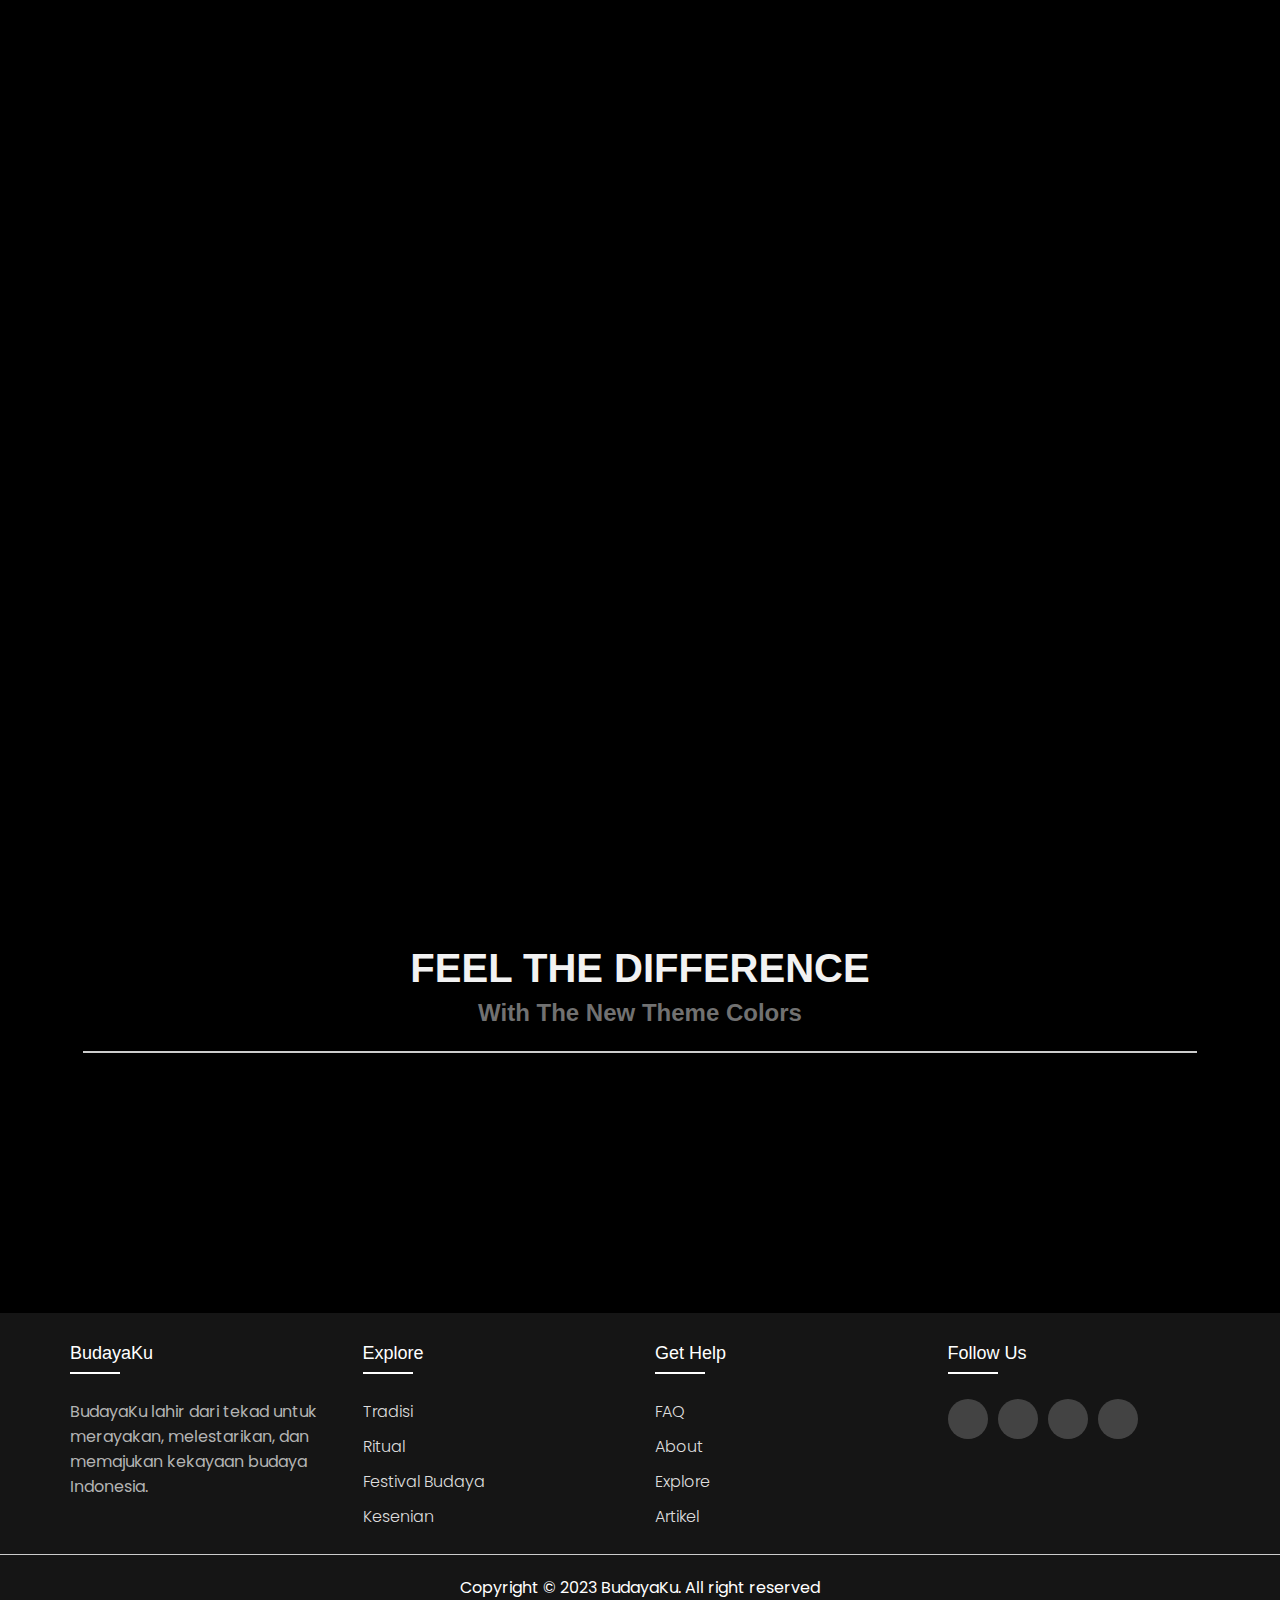
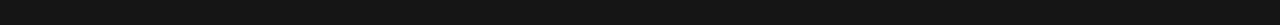
==== commit cfda0820: "update execute code terminal" ====
--- a/about.html
+++ b/about.html
@@ -108,7 +108,7 @@
 
                <section class="about section about_logo" id="explore">
                   <h2 class="section_title">Our Concept</h2>
-                  <h4 class="theme_title" style="margin-top: -1rem;">Less Is More</h4>
+                  <!-- <h4 class="theme_title" style="margin-top: -1rem;">Less Is More</h4> -->
                   <div class="about_container container grid">
                     <div class="concept-image" data-aos="fade-up" data-aos-duration="1000">
                         <h2 class="section_title">Modern</h2>
--- a/assets/css/styles.css
+++ b/assets/css/styles.css
@@ -1,10 +1,5 @@
-/*=============== GOOGLE FONTS ===============*/
-/* @import url("https://fonts.googleapis.com/css2?family=Montserrat:wght@500;600&family=Poppins:wght@400;500&display=swap"); */
-
-  @import url('https://fonts.googleapis.com/css2?family=Fredoka:wght@300;400;500;600;700&family=Poppins:ital,wght@0,100;0,200;0,300;0,400;0,500;0,600;0,700;0,800;0,900;1,100;1,200;1,300;1,400;1,500;1,600;1,700;1,800;1,900&display=swap');
-
-
-/*=============== VARIABLES CSS ===============*/
+@import url('https://fonts.googleapis.com/css2?family=Fredoka:wght@300;400;500;600;700&family=Poppins:ital,wght@0,100;0,200;0,300;0,400;0,500;0,600;0,700;0,800;0,900;1,100;1,200;1,300;1,400;1,500;1,600;1,700;1,800;1,900&display=swap');
+
 :root {
   /* --header-height: 2.6rem; */
 
@@ -99,7 +94,6 @@
   height: auto;
 }
 
-/*=============== REUSABLE CSS CLASSES ===============*/
 .container {
   max-width: 1120px;
   margin-inline: 1.5rem;
@@ -151,10 +145,9 @@
 }
 
 .main {
-  overflow: hidden; /* For animation ScrollReveal */
-}
-
-/*=============== HEADER & NAV ===============*/
+  overflow: hidden;
+}
+
 .header {
   position: fixed;
   width: 100%;
@@ -251,7 +244,7 @@
     margin-left: -2rem;
   }
   .dott {
-    margin-right: 3rem;
+    margin-right: 2rem;
   }
   .blg_right_column {
     display: none;
@@ -294,12 +287,10 @@
   right: 1.5rem;
 }
 
-/* Show menu */
 .show-menu {
   top: 0;
 }
 
-/* Add blur to header */
 .blur-header::after {
   content: '';
   position: absolute;
@@ -313,12 +304,10 @@
   z-index: -1;
 }
 
-/* Active link */
 .active-link::after {
   width: 70%;
 }
 
-/*=============== HOME ===============*/
 .home {
   position: relative;
 }
@@ -370,7 +359,6 @@
 }
 
 .home_cards {
-  /* padding-top: -7%; */
   grid-template-columns: 240px;
   justify-content: center;
 }
@@ -429,7 +417,6 @@
   transform: scale(1.2);
 }
 
-/*=============== BUTTON ===============*/
 .button {
   background-color: hsla(0, 0%, 100%, -2);
   padding: 1.25rem 1.5rem;
@@ -483,7 +470,6 @@
   transform: translateX(.25rem);
 }
 
-/*=============== ABOUT ===============*/
 .about {
   margin-bottom: -8%;
 }
@@ -550,15 +536,12 @@
   margin-bottom: 3rem;
 }
 
-
-/*=============== POPULAR ===============*/
 .popular_container {
   /* padding-top: -8%; */
   grid-template-columns: 240px;
   justify-content: center;
   row-gap: 2.5rem;
 }
-
 
 .popular_image {
   border-radius: 0 15% 0 15%;
@@ -606,7 +589,6 @@
   transform: scale(1.2);
 }
 
-/*=============== EXPLORE ===============*/
 .explore {
   position: relative;
 }
@@ -679,8 +661,6 @@
   }
 }
 
-
-/*=============== JOIN ===============*/
 .join_container {
   row-gap: 3rem;
   padding-bottom: 2.5rem;
@@ -740,7 +720,7 @@
   display: flex;
   align-items: center;
   justify-content: space-between;
-  margin-left: 5.5rem;
+  margin-left: 5rem;
   margin-bottom: -1rem;
   margin-top: 1rem;
 }
@@ -1016,7 +996,6 @@
   text-align: center;
 }
 
-/*=============== FOOTER ===============*/
 .footer {
 	background-color: #151515;
 	padding: 30px 0;
@@ -1102,7 +1081,6 @@
   margin-top: 2%;
 }
 
-
 .footer-bottom .container {
   display: flex;
   justify-content: center;
@@ -1121,17 +1099,35 @@
 }
 
 @media (max-width: 768px) {
-.footer-bottom .container {
-  flex-direction: column;
-  text-align: center;
-}
-
-.footer-bottom .center {
-  margin-bottom: -10px; 
-  }
-}
-
-@media(max-width: 767px) {
+  .footer-bottom .container {
+    flex-direction: column;
+    text-align: center;
+  }
+  .footer-bottom .center {
+    margin-bottom: -10px; 
+  }
+  .artikel_subtitle-chill {
+    margin-left: 1.5rem;
+  }
+  /* .detail_cards.grid {
+    display: flex;
+    flex-wrap: wrap;
+    justify-content: space-between;
+  }
+  .detail_card {
+    width: 48%; 
+    margin-bottom: 1rem;
+  }
+    .img_ket {
+      display: grid;
+      grid-template-columns: repeat(2, 1fr); 
+      gap: 1rem; 
+      margin-top: 4rem;
+      width: 40%;
+  } */
+}
+
+@media (max-width: 767px) {
 	.footer-col {
 		width: 50%;
 		margin-bottom: 30px;
@@ -1144,7 +1140,6 @@
 	}
 }
 
-/*=============== SCROLL BAR ===============*/
 ::webkit-scrollbar {
   width: .6rem;
   border-radius: .5rem;
@@ -1159,43 +1154,45 @@
 ::webkit-scrollbar-thumb:hover {
   background-color: hsl(0, 0%, 30%);
 }
-
-/*=============== SCROLL UP ===============*/
-.scrollup {
+#bbtt {
+  display: none;
   position: fixed;
-  right: 1rem;
-  bottom: -50%;
-  bottom: 3rem;
+  bottom: 20px;
+  right: 30px;
+  z-index: 99;
+  border: none;
+  outline: none;
   background-color: hsla(0, 0%, 100%, .1);
-  padding: 6px;
-  display: inline-flex;
-  color: var(--title-color);
-  font-size: 1.25rem;
   backdrop-filter: blur(24px);
   -webkit-backdrop-filter: blur(24px);
-  z-index: var(--z-tooltip);
+  z-index: 99;
   transition: bottom .4s, transform .4s;
-}
-
-.scrollup:hover {
-  transform: translateY(-.25rem);
-}
-
-/* Show Scroll Up */
+  cursor: pointer;
+  border-radius: 50%; 
+  width: 40px;
+  height: 40px;
+  display: flex;
+  align-items: center;
+  justify-content: center;
+  }
+  #bbtt i {
+      font-size: 18px; 
+      color: white;
+  }
+  #bbtt:hover {
+      background-color: #555;
+  }
+
 .show-scroll {
   bottom: 3rem;
 }
 
-
-/*=============== BREAKPOINTS ===============*/
-/* For small devices */
 @media screen and (max-width: 340px) {
   .container {
     margin-inline: 1rem;
   }
 }
 
-/* For medium devices */
 @media screen and (min-width: 576px) {
   .home_container, 
   .about_container, 
@@ -1220,22 +1217,18 @@
     grid-template-columns: repeat(3, 350px);
     align-items: center;
   }
-
   .about_data,
   .about_data .section_title,
   .join_data,
   .join_data .section_title {
     text-align: initial;
   }
-
   .popular_container {
     grid-template-columns: repeat(2, 240px);
   }
-
   .explore_img {
     width: 100vw;
   }
-
   .join_image {
     order: -1;
   }
@@ -1246,12 +1239,10 @@
   .mav_toggle {
     display: none;
   }
-
   .nav_list {
     flex-direction: row;
     column-gap: 4rem;
   }
-
   .popular_container {
     grid-template-columns: repeat(3, 240px);
   }
@@ -1280,7 +1271,6 @@
   .home_data {
     margin-left: 1.5rem;
     text-align: initial;
-    /* width: 480px; */
   }
   .home_subtitle {
     height: 50px;
@@ -1352,9 +1342,7 @@
   .join_description {
     margin-bottom: 3rem;
   }
-  .scrollup {
-    right: 3rem;
-  }
+  
 }
 
 .popular_title:hover {
@@ -1362,7 +1350,6 @@
   text-shadow: 2px 2px 4px rgba(0, 0, 0, 0.4);
 }
 
-/* ABOUT US */
 .jumbotron {
   height: 510px;
   background-image: url(../img/bg-about-1.jpg);
@@ -1376,7 +1363,6 @@
 .jumbotron-2 {
   height: 550px;
   background-image: url(../img/bg-about-2.jpg);
-  /* background-image: url(../img/test-bg.png); */
 	background-size: cover;
 	background-attachment: fixed;
 	background-position: 0 -140px;
@@ -1393,19 +1379,3 @@
 	color: rgba(255,255,255,.8);
 	text-shadow: 1px 1px 2px rgba(0,0,0,0.5);
 }
-
-
-
-
-
-
-
-
-
-
-
-
-
-
-
-
